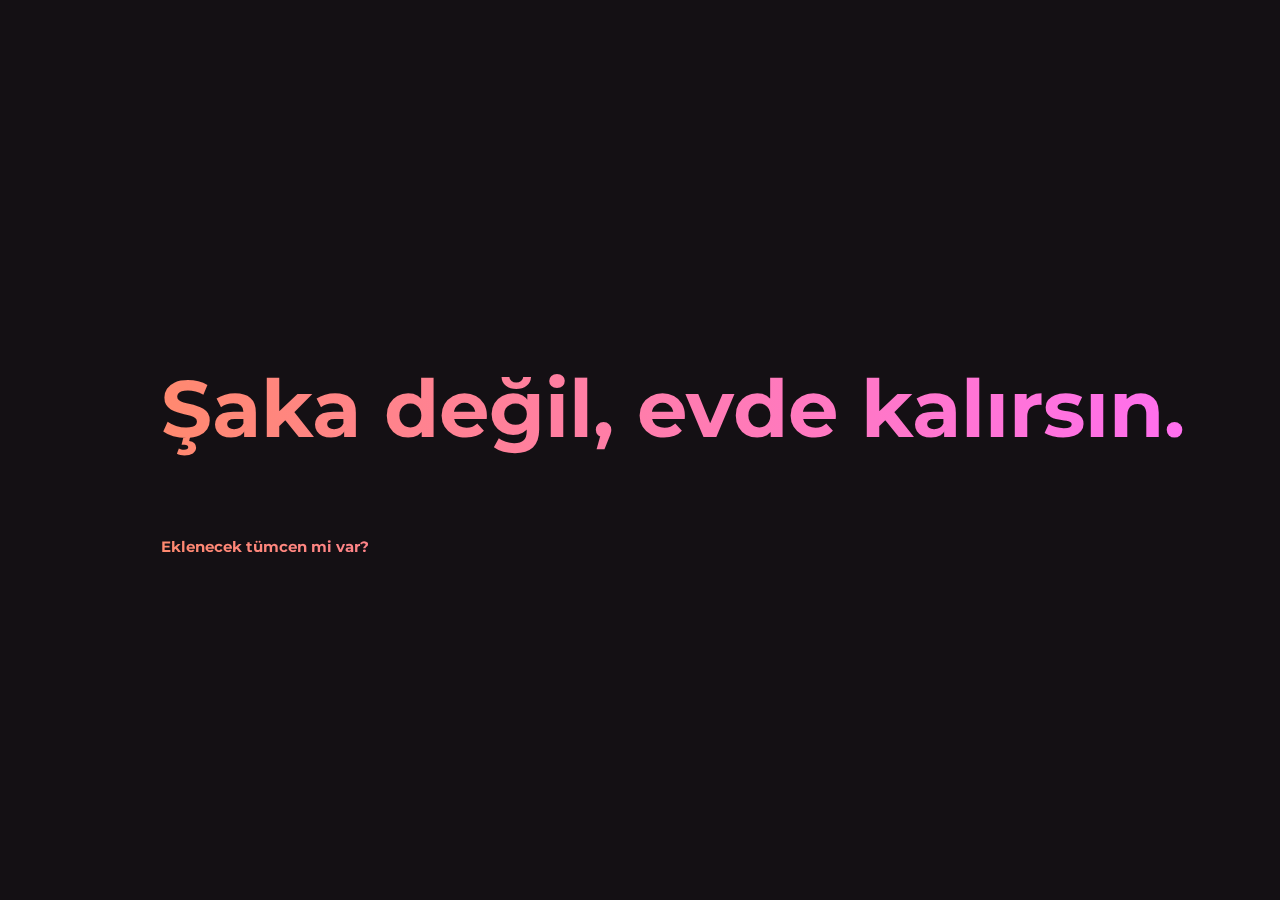
==== index.html @ 41dc0031 "Update index.html" ====
<title>Evde kalırsın!</title>
<link href='https://fonts.googleapis.com/css?family=Montserrat:400,700' rel='stylesheet' type='text/css'>
<style>
body {
  background-color: #141014;
  overflow: hidden;
  padding: 1vw;
  position: absolute;
  top: 50%;
  left: 50%;
  margin-right: -50%;
  transform: translate(-50%, -50%);
} 
  
p {
  font-family: 'Montserrat';
  font-size: 80px;
  font-weight: bolder;
  margin-left: 50px;
  background: linear-gradient(to right,             rgb(255,137,111), rgb(255,111,239), rgb(89,       79, 255));
  background-size: 200% 200%;
  -webkit-background-clip: text;
  -webkit-text-fill-color: transparent;
  animation: anim2 5s ease infinite;
}

@keyframes anim2 {
  0% {background-position: 0% 50%; text-shadow:         rgb(255,137,111) 0 0 50px; }
  50% {background-position: 100% 50%;                   text-shadow: rgb(89, 79, 255) 0 0 50px; }
  100% {background-position: 0% 50%;                      text-shadow: rgb(255,137,111) 0 0 50px; } 
}
a {
  text-decoration: none;
  font-size: 15px;
}
</style>

<script>
  var q = [
    'Bilimsel araştırmaların her on feministten onunun evde kaldığını ve mutsuz bir şekilde hayata veda ettiğini gösterdiğini biliyor muydunuz? On olmasa da, dokuz tanesi kesin.',
    'Şaka değil, evde kalırsın.',
    'İyi biriyle evlenip, iki tane de çocuk yapsan daha iyi. Net.',
    ]

    function g() {
      var r = Math.floor(Math.random() * (q.length));
      document.getElementById('feminist-uyarici').innerHTML = q[r];
    }

    window.onload = g;

</script>

<body>
<script type="text/javascript" >
   (function(m,e,t,r,i,k,a){m[i]=m[i]||function(){(m[i].a=m[i].a||[]).push(arguments)};
   m[i].l=1*new Date();k=e.createElement(t),a=e.getElementsByTagName(t)[0],k.async=1,k.src=r,a.parentNode.insertBefore(k,a)})
   (window, document, "script", "https://mc.yandex.ru/metrika/tag.js", "ym");

   ym(82480885, "init", {
        clickmap:true,
        trackLinks:true,
        accurateTrackBounce:true
   });
</script>
<noscript><div><img src="https://mc.yandex.ru/watch/82480885" style="position:absolute; left:-9999px;" alt="" /></div></noscript>
  
  <p id="feminist-uyarici"></p>
  <p><a href="mailto:ekalir345@pm.me">Eklenecek tümcen mi var?</a></p>
</body>
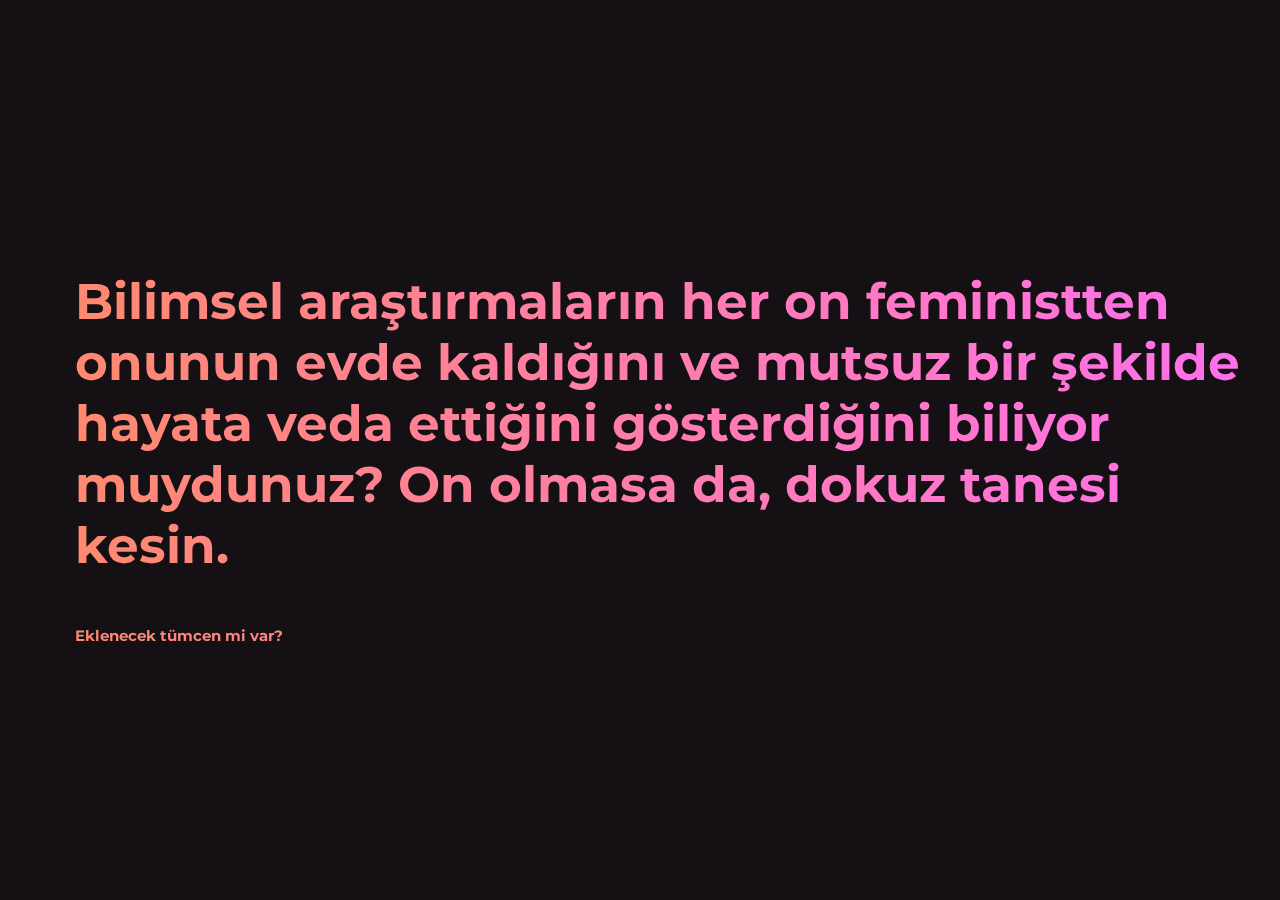
==== commit a7f3fdd5: "Update index.html" ====
--- a/index.html
+++ b/index.html
@@ -14,7 +14,7 @@
   
 p {
   font-family: 'Montserrat';
-  font-size: 80px;
+  font-size: 50px;
   font-weight: bolder;
   margin-left: 50px;
   background: linear-gradient(to right,             rgb(255,137,111), rgb(255,111,239), rgb(89,       79, 255));
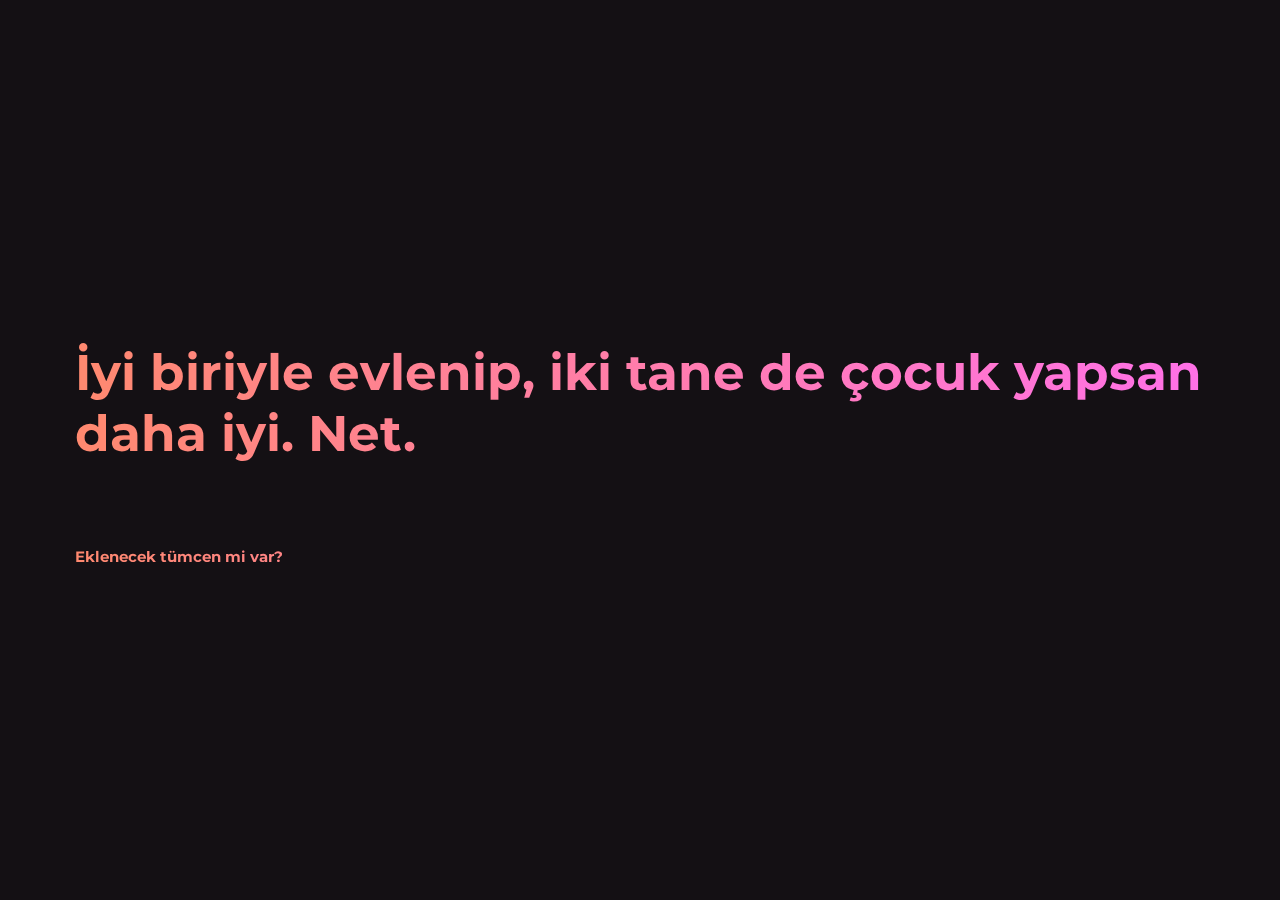
==== commit 58cc6346: "Update index.html" ====
--- a/index.html
+++ b/index.html
@@ -1,5 +1,29 @@
+<!DOCTYPE html>
+<html lang="tr" xmlns="http://www.w3.org/1999/xhtml">
+<head>
+<meta charset="utf-8" />
+<meta name="description" content="Evde kalırsın!" />
+<meta name="HandheldFriendly" content="true" />
+<meta name="viewport" content="width=device-width, height=device-height, user-scalable=no" />
 <title>Evde kalırsın!</title>
 <link href='https://fonts.googleapis.com/css?family=Montserrat:400,700' rel='stylesheet' type='text/css'>
+
+<script>
+  var q = [
+    'Bilimsel araştırmaların her on feministten onunun evde kaldığını ve mutsuz bir şekilde hayata veda ettiğini gösterdiğini biliyor muydunuz? On olmasa da, dokuz tanesi kesin.',
+    'Şaka değil, evde kalırsın.',
+    'İyi biriyle evlenip, iki tane de çocuk yapsan daha iyi. Net.',
+    ]
+
+    function g() {
+      var r = Math.floor(Math.random() * (q.length));
+      document.getElementById('feminist-uyarici').innerHTML = q[r];
+    }
+
+    window.onload = g;
+
+</script>
+  
 <style>
 body {
   background-color: #141014;
@@ -34,23 +58,7 @@
   font-size: 15px;
 }
 </style>
-
-<script>
-  var q = [
-    'Bilimsel araştırmaların her on feministten onunun evde kaldığını ve mutsuz bir şekilde hayata veda ettiğini gösterdiğini biliyor muydunuz? On olmasa da, dokuz tanesi kesin.',
-    'Şaka değil, evde kalırsın.',
-    'İyi biriyle evlenip, iki tane de çocuk yapsan daha iyi. Net.',
-    ]
-
-    function g() {
-      var r = Math.floor(Math.random() * (q.length));
-      document.getElementById('feminist-uyarici').innerHTML = q[r];
-    }
-
-    window.onload = g;
-
-</script>
-
+</head>
 <body>
 <script type="text/javascript" >
    (function(m,e,t,r,i,k,a){m[i]=m[i]||function(){(m[i].a=m[i].a||[]).push(arguments)};
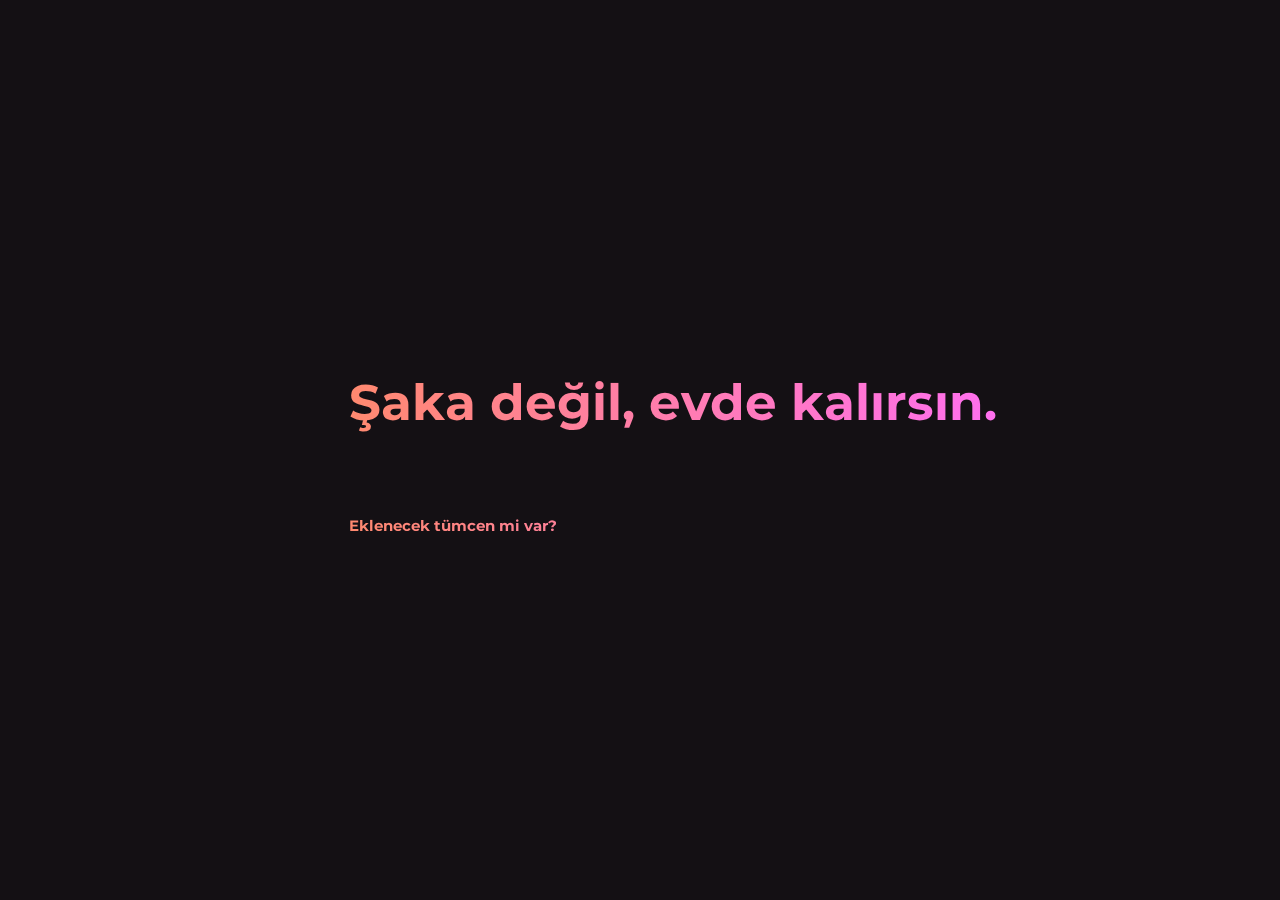
==== commit a4a8533f: "Update index.html" ====
--- a/index.html
+++ b/index.html
@@ -76,3 +76,4 @@
   <p id="feminist-uyarici"></p>
   <p><a href="mailto:ekalir345@pm.me">Eklenecek tümcen mi var?</a></p>
 </body>
+</html>
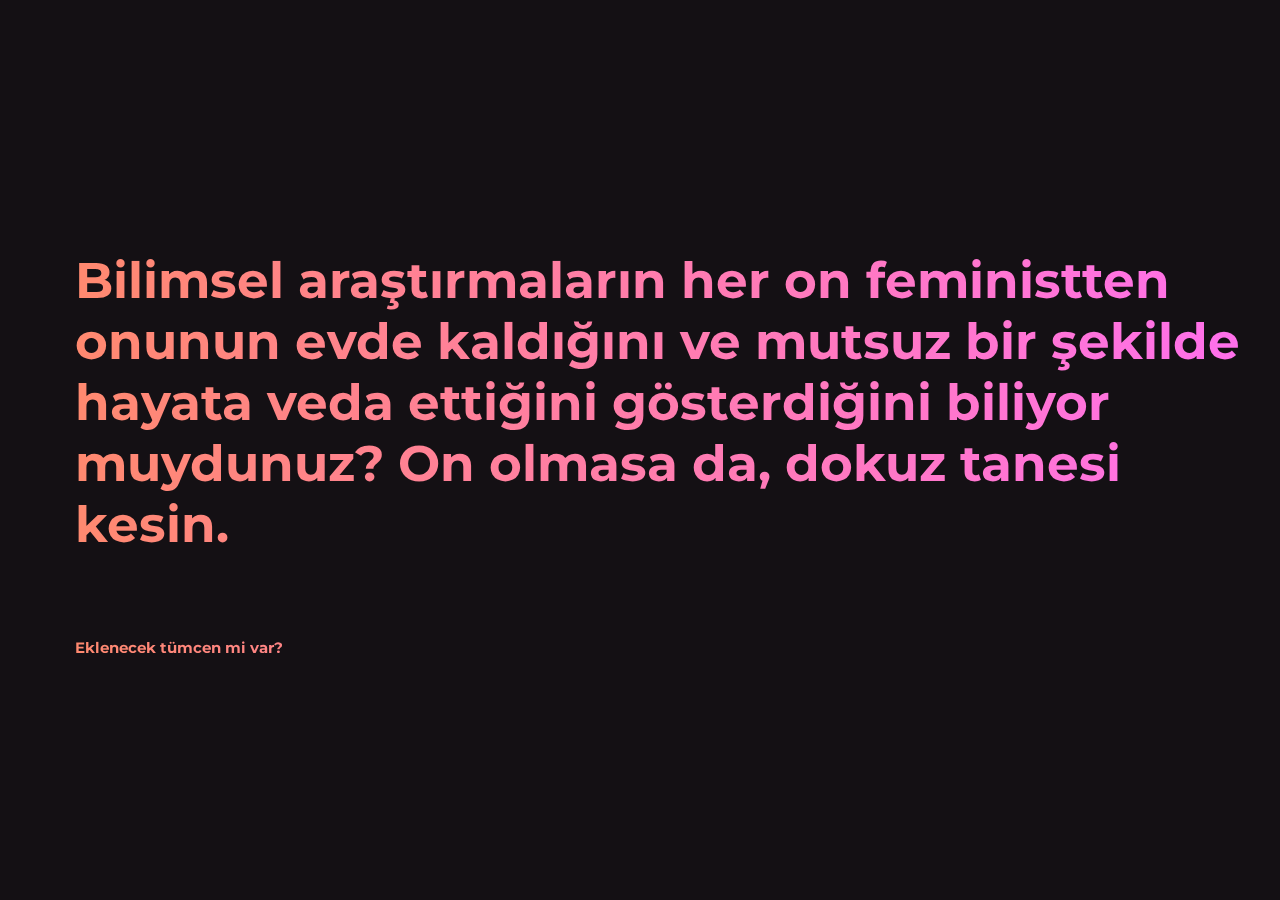
==== commit 827b3a85: "Update index.html" ====
--- a/index.html
+++ b/index.html
@@ -4,7 +4,6 @@
 <meta charset="utf-8" />
 <meta name="description" content="Evde kalırsın!" />
 <meta name="HandheldFriendly" content="true" />
-<meta name="viewport" content="width=device-width, height=device-height, user-scalable=no" />
 <title>Evde kalırsın!</title>
 <link href='https://fonts.googleapis.com/css?family=Montserrat:400,700' rel='stylesheet' type='text/css'>
 
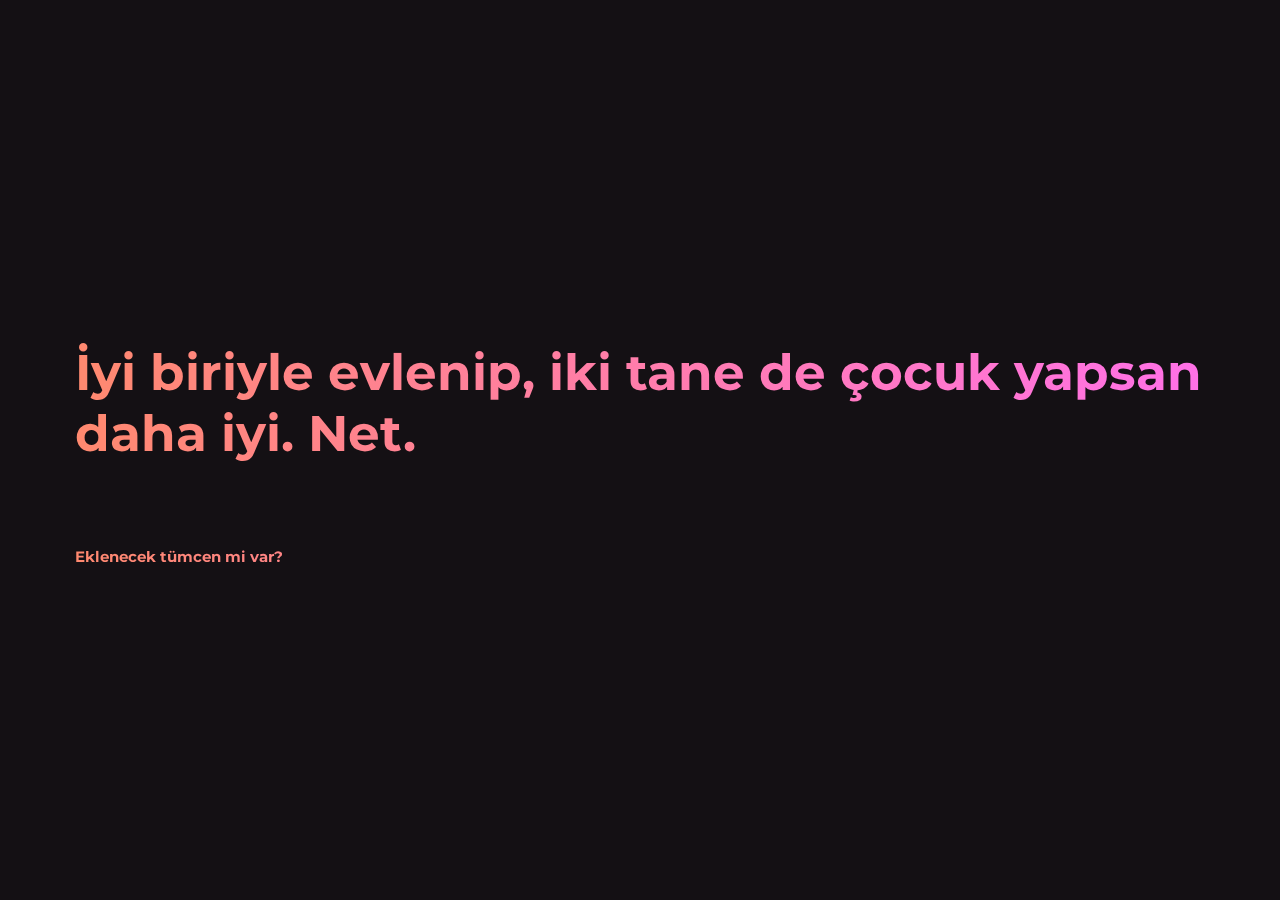
==== commit 1ebac448: "Update index.html" ====
--- a/index.html
+++ b/index.html
@@ -3,7 +3,6 @@
 <head>
 <meta charset="utf-8" />
 <meta name="description" content="Evde kalırsın!" />
-<meta name="HandheldFriendly" content="true" />
 <title>Evde kalırsın!</title>
 <link href='https://fonts.googleapis.com/css?family=Montserrat:400,700' rel='stylesheet' type='text/css'>
 
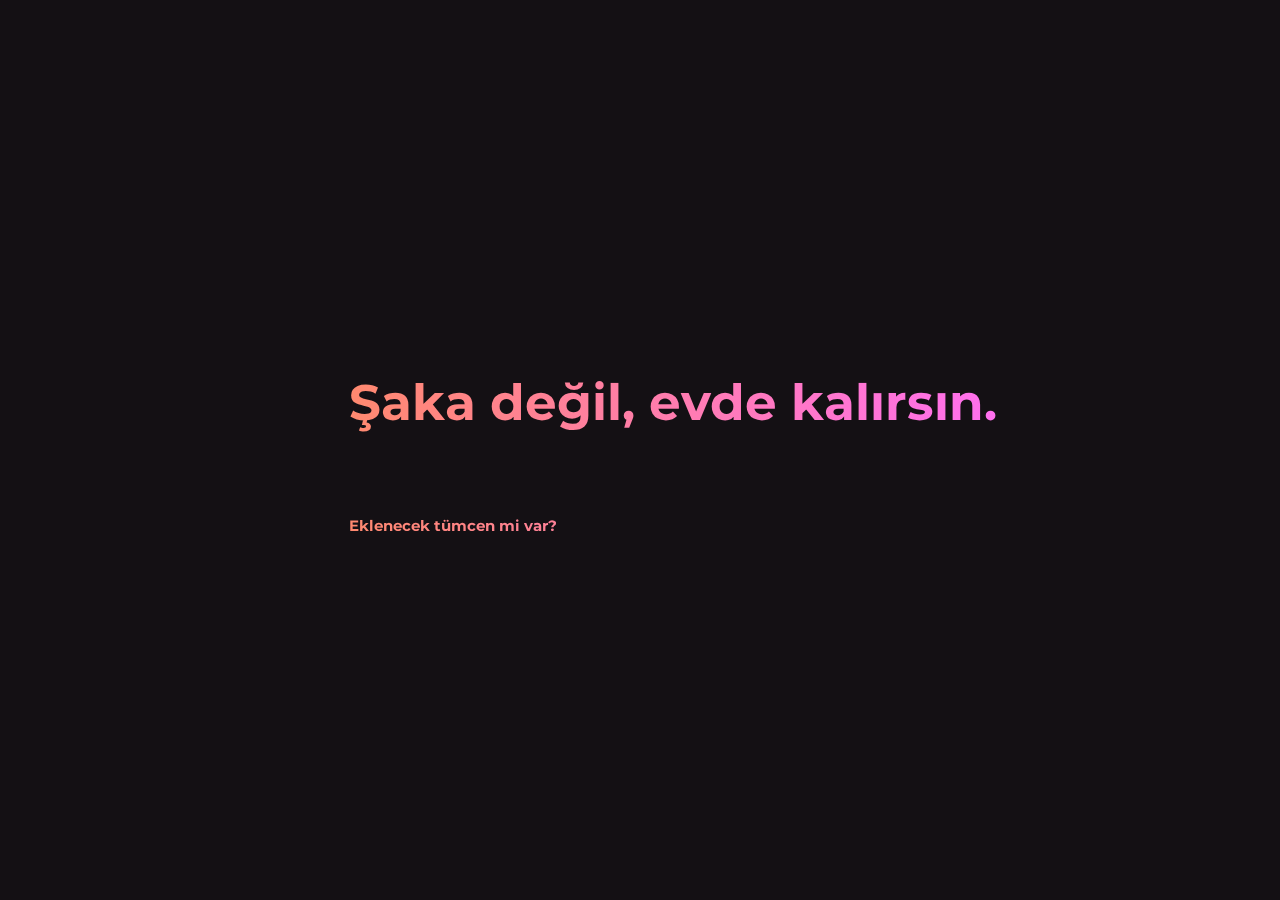
==== commit e91e4432: "Update index.html" ====
--- a/index.html
+++ b/index.html
@@ -10,7 +10,6 @@
   var q = [
     'Bilimsel araştırmaların her on feministten onunun evde kaldığını ve mutsuz bir şekilde hayata veda ettiğini gösterdiğini biliyor muydunuz? On olmasa da, dokuz tanesi kesin.',
     'Şaka değil, evde kalırsın.',
-    'İyi biriyle evlenip, iki tane de çocuk yapsan daha iyi. Net.',
     ]
 
     function g() {
